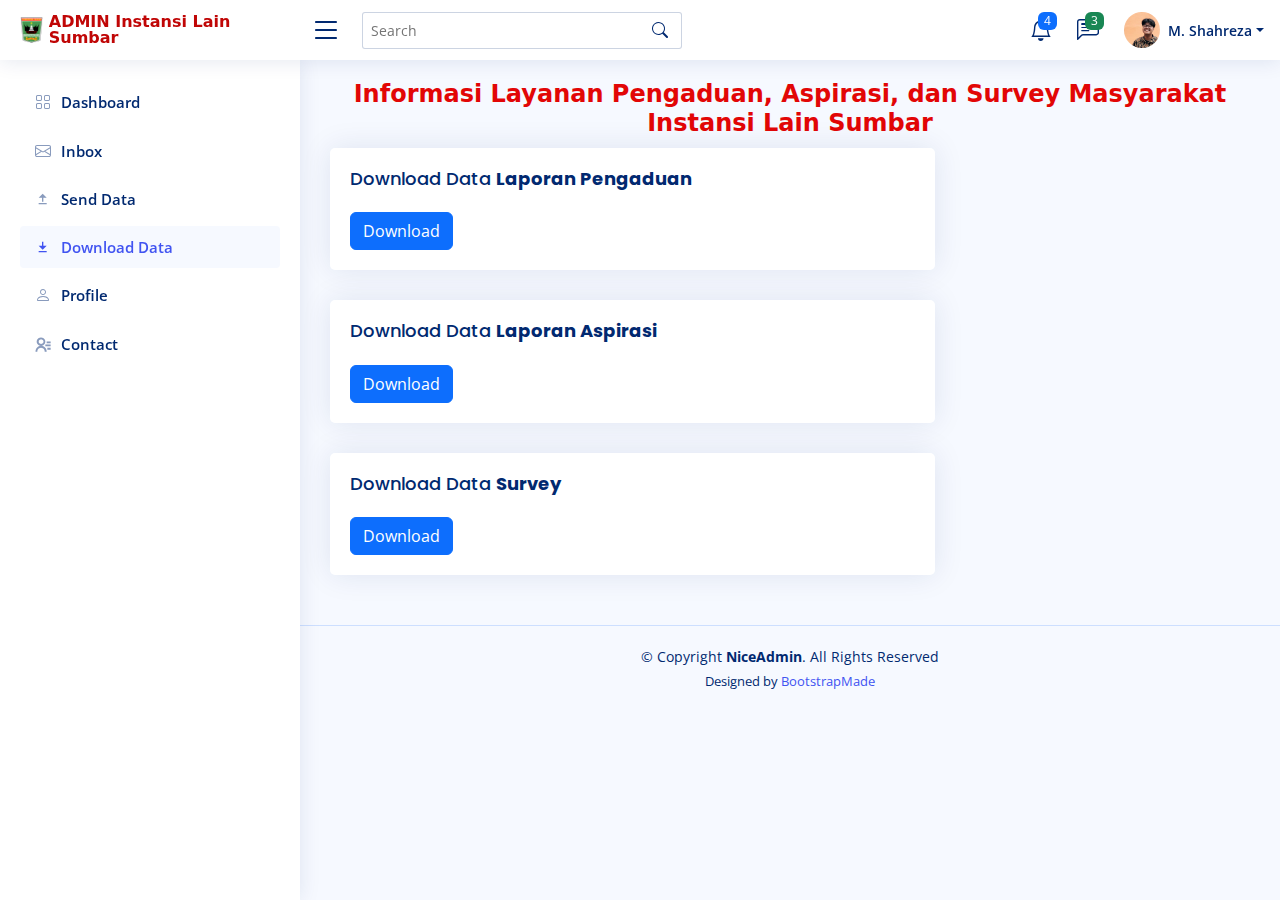
==== downloaddata.html @ 69404967 "test admin" ====
<!DOCTYPE html>
<html lang="en">

<head>
  <meta charset="utf-8">
  <meta content="width=device-width, initial-scale=1.0" name="viewport">

  <title>AdminLapor! - Instansi Lain Sumbar</title>
  <meta content="" name="description">
  <meta content="" name="keywords">

  <!-- Favicons -->
  <link rel="icon" type="image/png" href="assets/img/Coat_of_arms_of_West_Sumatra.svg.png" sizes="32x32">
  <link rel="icon" type="image/png" href="assets/img/Coat_of_arms_of_West_Sumatra.svg.png" sizes="16x16">

  <!-- Google Fonts -->
  <link href="https://fonts.gstatic.com" rel="preconnect">
  <link href="https://fonts.googleapis.com/css?family=Open+Sans:300,300i,400,400i,600,600i,700,700i|Nunito:300,300i,400,400i,600,600i,700,700i|Poppins:300,300i,400,400i,500,500i,600,600i,700,700i" rel="stylesheet">

  <!-- Vendor CSS Files -->
  <link href="assets/vendor/bootstrap/css/bootstrap.min.css" rel="stylesheet">
  <link href="assets/vendor/bootstrap-icons/bootstrap-icons.css" rel="stylesheet">
  <link href="assets/vendor/boxicons/css/boxicons.min.css" rel="stylesheet">
  <link href="assets/vendor/quill/quill.snow.css" rel="stylesheet">
  <link href="assets/vendor/quill/quill.bubble.css" rel="stylesheet">
  <link href="assets/vendor/remixicon/remixicon.css" rel="stylesheet">
  <link href="assets/vendor/simple-datatables/style.css" rel="stylesheet">

  <!-- Template Main CSS File -->
  <link href="assets/css/style.css" rel="stylesheet">

  <!-- =======================================================
  * Template Name: NiceAdmin
  * Template URL: https://bootstrapmade.com/nice-admin-bootstrap-admin-html-template/
  * Updated: Apr 20 2024 with Bootstrap v5.3.3
  * Author: BootstrapMade.com
  * License: https://bootstrapmade.com/license/
  ======================================================== -->
</head>

<body>

  <!-- ======= Header ======= -->
  <header id="header" class="header fixed-top d-flex align-items-center">

    <div class="d-flex align-items-center justify-content-between">
      <a href="index.html" class="logo d-flex align-items-center">
        <img src="assets/img/Coat_of_arms_of_West_Sumatra.svg.png" alt="">
        <span class="d-none d-lg-block">ADMIN Instansi Lain Sumbar</span>
      </a>
      <i class="bi bi-list toggle-sidebar-btn"></i>
    </div><!-- End Logo -->

    <div class="search-bar">
      <form class="search-form d-flex align-items-center" method="POST" action="#">
        <input type="text" name="query" placeholder="Search" title="Enter search keyword">
        <button type="submit" title="Search"><i class="bi bi-search"></i></button>
      </form>
    </div><!-- End Search Bar -->

    <nav class="header-nav ms-auto">
      <ul class="d-flex align-items-center">

        <li class="nav-item d-block d-lg-none">
          <a class="nav-link nav-icon search-bar-toggle " href="#">
            <i class="bi bi-search"></i>
          </a>
        </li><!-- End Search Icon-->

        <li class="nav-item dropdown">

          <a class="nav-link nav-icon" href="#" data-bs-toggle="dropdown">
            <i class="bi bi-bell"></i>
            <span class="badge bg-primary badge-number">4</span>
          </a><!-- End Notification Icon -->

          <ul class="dropdown-menu dropdown-menu-end dropdown-menu-arrow notifications">
            <li class="dropdown-header">
              You have 4 new notifications
              <a href="#"><span class="badge rounded-pill bg-primary p-2 ms-2">View all</span></a>
            </li>
            <li>
              <hr class="dropdown-divider">
            </li>

            <li class="notification-item">
              <i class="bi bi-exclamation-circle text-warning"></i>
              <div>
                <h4>Message Not Sent</h4>
                <p>Response to your complaint to <u>Mekanimo</u> with ID <u>2112</u> <b>NOT SENT</b></p>
                <p>30 s. ago</p>
              </div>
            </li>

            <li>
              <hr class="dropdown-divider">
            </li>

            <li class="notification-item">
              <i class="bi bi-info-circle text-primary"></i>
              <div>
                <h4>New Complaint</h4>
                <p><b>New Complaint</b> with ID <u>2139</u> submitted by <u>jajamiharjajaja</u>.</p>
                <p>1 hr. ago</p>
              </div>
            </li>

            <li>
              <hr class="dropdown-divider">
            </li>

            <li class="notification-item">
              <i class="bi bi-check-circle text-success"></i>
              <div>
                <h4>Response to Complaint</h4>
                <p>Response to Complaint with ID <u>2111</u> submitted by <u>Dinas Kesehatan</u> <b>SUCCESS</b></p>
                <p>2 hrs. ago</p>
              </div>
            </li>

            <li>
              <hr class="dropdown-divider">
            </li>

            <li class="notification-item">
              <i class="bi bi-info-circle text-primary"></i>
              <div>
                <h4>New Complaint</h4>
                <p><b>New Complaint</b> with ID <u>2138</u> submitted by <u>mahathir</u>.</p>
                <p>2 hr. ago</p>
              </div>
            </li>

            <li>
              <hr class="dropdown-divider">
            </li>
            <li class="dropdown-footer">
              <a href="#">Show all notifications</a>
            </li>

          </ul><!-- End Notification Dropdown Items -->

        </li><!-- End Notification Nav -->

        <li class="nav-item dropdown">

          <a class="nav-link nav-icon" href="#" data-bs-toggle="dropdown">
            <i class="bi bi-chat-left-text"></i>
            <span class="badge bg-success badge-number">3</span>
          </a><!-- End Messages Icon -->

          <ul class="dropdown-menu dropdown-menu-end dropdown-menu-arrow messages">
            <li class="dropdown-header">
              You have 3 new messages
              <a href="inbox.html"><span class="badge rounded-pill bg-primary p-2 ms-2">View all</span></a>
            </li>
            <li>
              <hr class="dropdown-divider">
            </li>

            <li class="message-item">
              <a href="inbox.html">
                <img src="assets/img/logopesan.png" alt="" class="rounded-circle">
                <div>
                  <h4>Admin Dinas Kesehatan Sumatera Barat</h4>
                  <p>PEMBERITAHUAN TERKAIT INFORMASI ATAS ASPIRASI YANG DIKIRIMKAN...</p>
                  <p>4 hrs. ago</p>
                </div>
              </a>
            </li>
            <li>
              <hr class="dropdown-divider">
            </li>

            <li class="message-item">
              <a href="inbox.html">
                <img src="assets/img/logopesan.png" alt="" class="rounded-circle">
                <div>
                  <h4>Admin Dinas Perdagangan Sumatera Barat</h4>
                  <p>PEMBERITAHUAN TERKAIT INFORMASI ATAS ASPIRASI YANG DIKIRIMKAN...</p>
                  <p>8 hrs. ago</p>
                </div>
              </a>
            </li>
            <li>
              <hr class="dropdown-divider">
            </li>

            <li class="message-item">
              <li class="message-item">
                <a href="inbox.html">
                  <img src="assets/img/logopesan.png" alt="" class="rounded-circle">
                  <div>
                    <h4>Admin Dinas Kehutanan Sumatera Barat</h4>
                    <p>PEMBERITAHUAN TERKAIT INFORMASI ATAS ASPIRASI YANG DIKIRIMKAN...</p>
                    <p>12 hrs. ago</p>
                  </div>
                </a>
              </li>

            <li class="dropdown-footer">
              <a href="#">Show all messages</a>
            </li>

          </ul><!-- End Messages Dropdown Items -->

        </li><!-- End Messages Nav -->

        <li class="nav-item dropdown pe-3">

          <a class="nav-link nav-profile d-flex align-items-center pe-0" href="#" data-bs-toggle="dropdown">
            <img src="assets/img/profilegue.jpg" alt="Profile" class="rounded-circle">
            <span class="d-none d-md-block dropdown-toggle ps-2">M. Shahreza</span>
          </a><!-- End Profile Iamge Icon -->

          <ul class="dropdown-menu dropdown-menu-end dropdown-menu-arrow profile">
            <li class="dropdown-header">
              <h6>Mahathir Shahreza</h6>
              <span>Admin Instansi Lain</span>
            </li>
            <li>
              <hr class="dropdown-divider">
            </li>

            <li>
              <a class="dropdown-item d-flex align-items-center" href="profil.html">
                <i class="bi bi-person"></i>
                <span>My Profile</span>
              </a>
            </li>
            <li>
              <hr class="dropdown-divider">
            </li>

            <li>
              <a class="dropdown-item d-flex align-items-center" href="profil.html">
                <i class="bi bi-gear"></i>
                <span>Account Settings</span>
              </a>
            </li>
            <li>
              <hr class="dropdown-divider">
            </li>

            
            <li>
              <hr class="dropdown-divider">
            </li>

            <li>
              <a class="dropdown-item d-flex align-items-center" href="https://mahathirshahreza.github.io/layanan.github.io/index.html">
                <i class="bi bi-box-arrow-right"></i>
                <span>Sign Out</span>
              </a>
            </li>

          </ul><!-- End Profile Dropdown Items -->
        </li><!-- End Profile Nav -->

      </ul>
    </nav><!-- End Icons Navigation -->

  </header><!-- End Header -->

  <!-- ======= Sidebar ======= -->
  <aside id="sidebar" class="sidebar">

    <ul class="sidebar-nav" id="sidebar-nav">

      <li class="nav-item">
        <a class="nav-link collapsed" href="index.html">
          <i class="bi bi-grid"></i>
          <span>Dashboard</span>
        </a>
      </li><!-- End Dashboard Nav -->
      <li class="nav-item">
        <a class="nav-link collapsed" href="inbox.html">
          <i class="bi bi-envelope"></i>
          <span>Inbox</span>
        </a>
      </li><!-- End Contact Page Nav -->
      <li class="nav-item">
        <a class="nav-link collapsed" href="kontak.html">
          <i class="bx bxs-arrow-from-bottom"></i>
          <span>Send Data</span>
        </a>
      </li><!-- End Contact Page Nav -->
      <li class="nav-item">
        <a class="nav-link " href="downloaddata.html">
          <i class="bx bxs-arrow-to-bottom"></i>
          <span>Download Data</span>
        </a>
      </li><!-- End Contact Page Nav -->

      

      

      

      
      

      <li class="nav-item">
        <a class="nav-link collapsed" href="profil.html">
          <i class="bi bi-person"></i>
          <span>Profile</span>
        </a>
      </li><!-- End Profile Page Nav -->

     

      <li class="nav-item">
        <a class="nav-link collapsed" href="kontak.html">
          <i class="ri-contacts-line"></i>
          <span>Contact</span>
        </a>
      </li><!-- End Contact Page Nav -->
      

      

    </ul>

  </aside><!-- End Sidebar-->

  <main id="main" class="main">

    <div class="pagetitle">
      <h1>Informasi Layanan Pengaduan, Aspirasi, dan Survey Masyarakat Instansi Lain Sumbar</h1>
    </div><!-- End Page Title -->

    <section class="section dashboard">
      <div class="row">

        <!-- Left side columns -->
        <div class="col-lg-8">
            <div class="card">
                <div class="card-body">
                  <h5 class="card-title">Download Data <b>Laporan Pengaduan</b></h5>
                  <button type="button" class="btn btn-primary">Download</button>
                </div>
              </div>
        </div><!-- End Left side columns -->
        <div class="col-lg-8">
            <div class="card">
                <div class="card-body">
                    <h5 class="card-title">Download Data <b>Laporan Aspirasi</b></h5>
                    <button type="button" class="btn btn-primary">Download</button>
                </div>
              </div>
        </div><!-- End Left side columns -->
        <div class="col-lg-8">
            <div class="card">
                <div class="card-body">
                    <h5 class="card-title">Download Data <b>Survey</b></h5>
                    <button type="button" class="btn btn-primary">Download</button>
                </div>
              </div>
        </div><!-- End Left side columns -->

       
          

          
        
          

          

          

        </div><!-- End Right side columns -->

      </div>
    </section>

  </main><!-- End #main -->

  <!-- ======= Footer ======= -->
  <footer id="footer" class="footer">
    <div class="copyright">
      &copy; Copyright <strong><span>NiceAdmin</span></strong>. All Rights Reserved
    </div>
    <div class="credits">
      <!-- All the links in the footer should remain intact. -->
      <!-- You can delete the links only if you purchased the pro version. -->
      <!-- Licensing information: https://bootstrapmade.com/license/ -->
      <!-- Purchase the pro version with working PHP/AJAX contact form: https://bootstrapmade.com/nice-admin-bootstrap-admin-html-template/ -->
      Designed by <a href="https://bootstrapmade.com/">BootstrapMade</a>
    </div>
  </footer><!-- End Footer -->

  <a href="#" class="back-to-top d-flex align-items-center justify-content-center"><i class="bi bi-arrow-up-short"></i></a>

  <!-- Vendor JS Files -->
  <script src="assets/vendor/apexcharts/apexcharts.min.js"></script>
  <script src="assets/vendor/bootstrap/js/bootstrap.bundle.min.js"></script>
  <script src="assets/vendor/chart.js/chart.umd.js"></script>
  <script src="assets/vendor/echarts/echarts.min.js"></script>
  <script src="assets/vendor/quill/quill.js"></script>
  <script src="assets/vendor/simple-datatables/simple-datatables.js"></script>
  <script src="assets/vendor/tinymce/tinymce.min.js"></script>
  <script src="assets/vendor/php-email-form/validate.js"></script>

  <!-- Template Main JS File -->
  <script src="assets/js/main.js"></script>

</body>

</html>
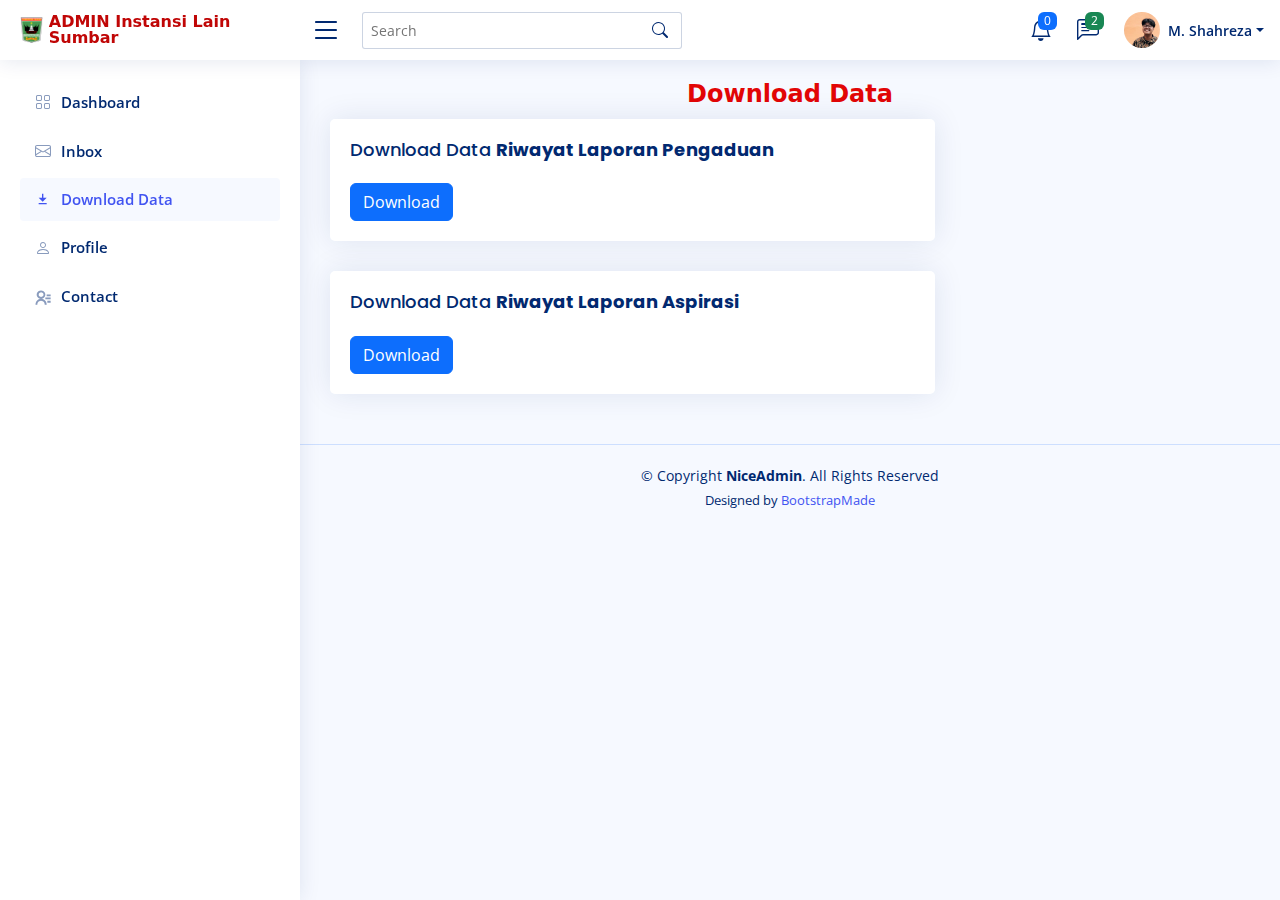
==== commit a2e7be72: "Update Final" ====
--- a/downloaddata.html
+++ b/downloaddata.html
@@ -71,65 +71,19 @@
 
           <a class="nav-link nav-icon" href="#" data-bs-toggle="dropdown">
             <i class="bi bi-bell"></i>
-            <span class="badge bg-primary badge-number">4</span>
+            <span class="badge bg-primary badge-number">0</span>
           </a><!-- End Notification Icon -->
 
           <ul class="dropdown-menu dropdown-menu-end dropdown-menu-arrow notifications">
             <li class="dropdown-header">
-              You have 4 new notifications
-              <a href="#"><span class="badge rounded-pill bg-primary p-2 ms-2">View all</span></a>
-            </li>
-            <li>
-              <hr class="dropdown-divider">
-            </li>
-
-            <li class="notification-item">
-              <i class="bi bi-exclamation-circle text-warning"></i>
-              <div>
-                <h4>Message Not Sent</h4>
-                <p>Response to your complaint to <u>Mekanimo</u> with ID <u>2112</u> <b>NOT SENT</b></p>
-                <p>30 s. ago</p>
-              </div>
-            </li>
-
-            <li>
-              <hr class="dropdown-divider">
-            </li>
-
-            <li class="notification-item">
-              <i class="bi bi-info-circle text-primary"></i>
-              <div>
-                <h4>New Complaint</h4>
-                <p><b>New Complaint</b> with ID <u>2139</u> submitted by <u>jajamiharjajaja</u>.</p>
-                <p>1 hr. ago</p>
-              </div>
-            </li>
-
-            <li>
-              <hr class="dropdown-divider">
-            </li>
-
-            <li class="notification-item">
-              <i class="bi bi-check-circle text-success"></i>
-              <div>
-                <h4>Response to Complaint</h4>
-                <p>Response to Complaint with ID <u>2111</u> submitted by <u>Dinas Kesehatan</u> <b>SUCCESS</b></p>
-                <p>2 hrs. ago</p>
-              </div>
-            </li>
-
-            <li>
-              <hr class="dropdown-divider">
-            </li>
-
-            <li class="notification-item">
-              <i class="bi bi-info-circle text-primary"></i>
-              <div>
-                <h4>New Complaint</h4>
-                <p><b>New Complaint</b> with ID <u>2138</u> submitted by <u>mahathir</u>.</p>
-                <p>2 hr. ago</p>
-              </div>
-            </li>
+              You have 0 notifications
+              
+            </li>
+            <li>
+              <hr class="dropdown-divider">
+            </li>
+
+            
 
             <li>
               <hr class="dropdown-divider">
@@ -146,12 +100,12 @@
 
           <a class="nav-link nav-icon" href="#" data-bs-toggle="dropdown">
             <i class="bi bi-chat-left-text"></i>
-            <span class="badge bg-success badge-number">3</span>
+            <span class="badge bg-success badge-number">2</span>
           </a><!-- End Messages Icon -->
 
           <ul class="dropdown-menu dropdown-menu-end dropdown-menu-arrow messages">
             <li class="dropdown-header">
-              You have 3 new messages
+              You have 2 new messages
               <a href="inbox.html"><span class="badge rounded-pill bg-primary p-2 ms-2">View all</span></a>
             </li>
             <li>
@@ -162,9 +116,9 @@
               <a href="inbox.html">
                 <img src="assets/img/logopesan.png" alt="" class="rounded-circle">
                 <div>
-                  <h4>Admin Dinas Kesehatan Sumatera Barat</h4>
-                  <p>PEMBERITAHUAN TERKAIT INFORMASI ATAS ASPIRASI YANG DIKIRIMKAN...</p>
-                  <p>4 hrs. ago</p>
+                  <h4>Admin Dinas Komunikasi Informatika dan Statistik Sumbar</h4>
+                  <p>BALASAN TERKAIT PENGADUAN MASALAH WEBSITE</p>
+                  <p>10 min. ago</p>
                 </div>
               </a>
             </li>
@@ -176,9 +130,9 @@
               <a href="inbox.html">
                 <img src="assets/img/logopesan.png" alt="" class="rounded-circle">
                 <div>
-                  <h4>Admin Dinas Perdagangan Sumatera Barat</h4>
-                  <p>PEMBERITAHUAN TERKAIT INFORMASI ATAS ASPIRASI YANG DIKIRIMKAN...</p>
-                  <p>8 hrs. ago</p>
+                  <h4>Admin Dinas Komunikasi Informatika dan Statistik Sumbar</h4>
+                  <p>BALASAN TERKAIT ASPIRASI PELATIHAN PENGGUNAAN INTERNET</p>
+                  <p>11 min. ago</p>
                 </div>
               </a>
             </li>
@@ -186,17 +140,7 @@
               <hr class="dropdown-divider">
             </li>
 
-            <li class="message-item">
-              <li class="message-item">
-                <a href="inbox.html">
-                  <img src="assets/img/logopesan.png" alt="" class="rounded-circle">
-                  <div>
-                    <h4>Admin Dinas Kehutanan Sumatera Barat</h4>
-                    <p>PEMBERITAHUAN TERKAIT INFORMASI ATAS ASPIRASI YANG DIKIRIMKAN...</p>
-                    <p>12 hrs. ago</p>
-                  </div>
-                </a>
-              </li>
+            
 
             <li class="dropdown-footer">
               <a href="#">Show all messages</a>
@@ -279,12 +223,7 @@
           <span>Inbox</span>
         </a>
       </li><!-- End Contact Page Nav -->
-      <li class="nav-item">
-        <a class="nav-link collapsed" href="kontak.html">
-          <i class="bx bxs-arrow-from-bottom"></i>
-          <span>Send Data</span>
-        </a>
-      </li><!-- End Contact Page Nav -->
+      
       <li class="nav-item">
         <a class="nav-link " href="downloaddata.html">
           <i class="bx bxs-arrow-to-bottom"></i>
@@ -327,7 +266,7 @@
   <main id="main" class="main">
 
     <div class="pagetitle">
-      <h1>Informasi Layanan Pengaduan, Aspirasi, dan Survey Masyarakat Instansi Lain Sumbar</h1>
+      <h1><b>Download Data</b></h1>
     </div><!-- End Page Title -->
 
     <section class="section dashboard">
@@ -337,7 +276,7 @@
         <div class="col-lg-8">
             <div class="card">
                 <div class="card-body">
-                  <h5 class="card-title">Download Data <b>Laporan Pengaduan</b></h5>
+                  <h5 class="card-title">Download Data <b>Riwayat Laporan Pengaduan</b></h5>
                   <button type="button" class="btn btn-primary">Download</button>
                 </div>
               </div>
@@ -345,19 +284,12 @@
         <div class="col-lg-8">
             <div class="card">
                 <div class="card-body">
-                    <h5 class="card-title">Download Data <b>Laporan Aspirasi</b></h5>
+                    <h5 class="card-title">Download Data <b>Riwayat Laporan Aspirasi</b></h5>
                     <button type="button" class="btn btn-primary">Download</button>
                 </div>
               </div>
         </div><!-- End Left side columns -->
-        <div class="col-lg-8">
-            <div class="card">
-                <div class="card-body">
-                    <h5 class="card-title">Download Data <b>Survey</b></h5>
-                    <button type="button" class="btn btn-primary">Download</button>
-                </div>
-              </div>
-        </div><!-- End Left side columns -->
+        
 
        
           
--- a/assets/css/style.css
+++ b/assets/css/style.css
@@ -1164,6 +1164,19 @@
   padding: 12px 15px;
 }
 
+.contact .php-email-form button[type=view] {
+  background: #ffe600;
+  border: 0;
+  padding: 10px 30px;
+  color: #fff;
+  transition: 0.4s;
+  border-radius: 4px;
+
+}
+
+.contact .php-email-form button[type=view]:hover {
+  background: #2bff00;
+}
 .contact .php-email-form button[type=submit] {
   background: #4154f1;
   border: 0;
@@ -1174,9 +1187,8 @@
 }
 
 .contact .php-email-form button[type=submit]:hover {
-  background: #5969f3;
-}
-
+  background: #ff0303;
+}
 @keyframes animate-loading {
   0% {
     transform: rotate(0deg);
@@ -1245,4 +1257,44 @@
   text-align: center;
   font-size: 13px;
   color: #012970;
-}+}
+
+
+
+/* Modal Content */
+.modal-content {
+  background-color: #fefefe;
+  margin: auto;
+  padding: 20px;
+  border: 1px solid #888;
+  width: 80%;
+  max-width: 500px;
+  border-radius: 10px;
+  text-align: center;
+  box-shadow: 0 5px 15px rgba(0,0,0,0.3);
+  position: relative;
+}
+
+/* The Close Button */
+.close-button {
+  color: #aaa;
+  float: right;
+  font-size: 28px;
+  font-weight: bold;
+  position: absolute;
+  top: 10px;
+  right: 20px;
+  cursor: pointer;
+}
+
+.close-button:hover,
+.close-button:focus {
+  color: #000;
+  text-decoration: none;
+  cursor: pointer;
+}
+
+.modal-content p {
+  font-size: 18px;
+  color: #333;
+}
